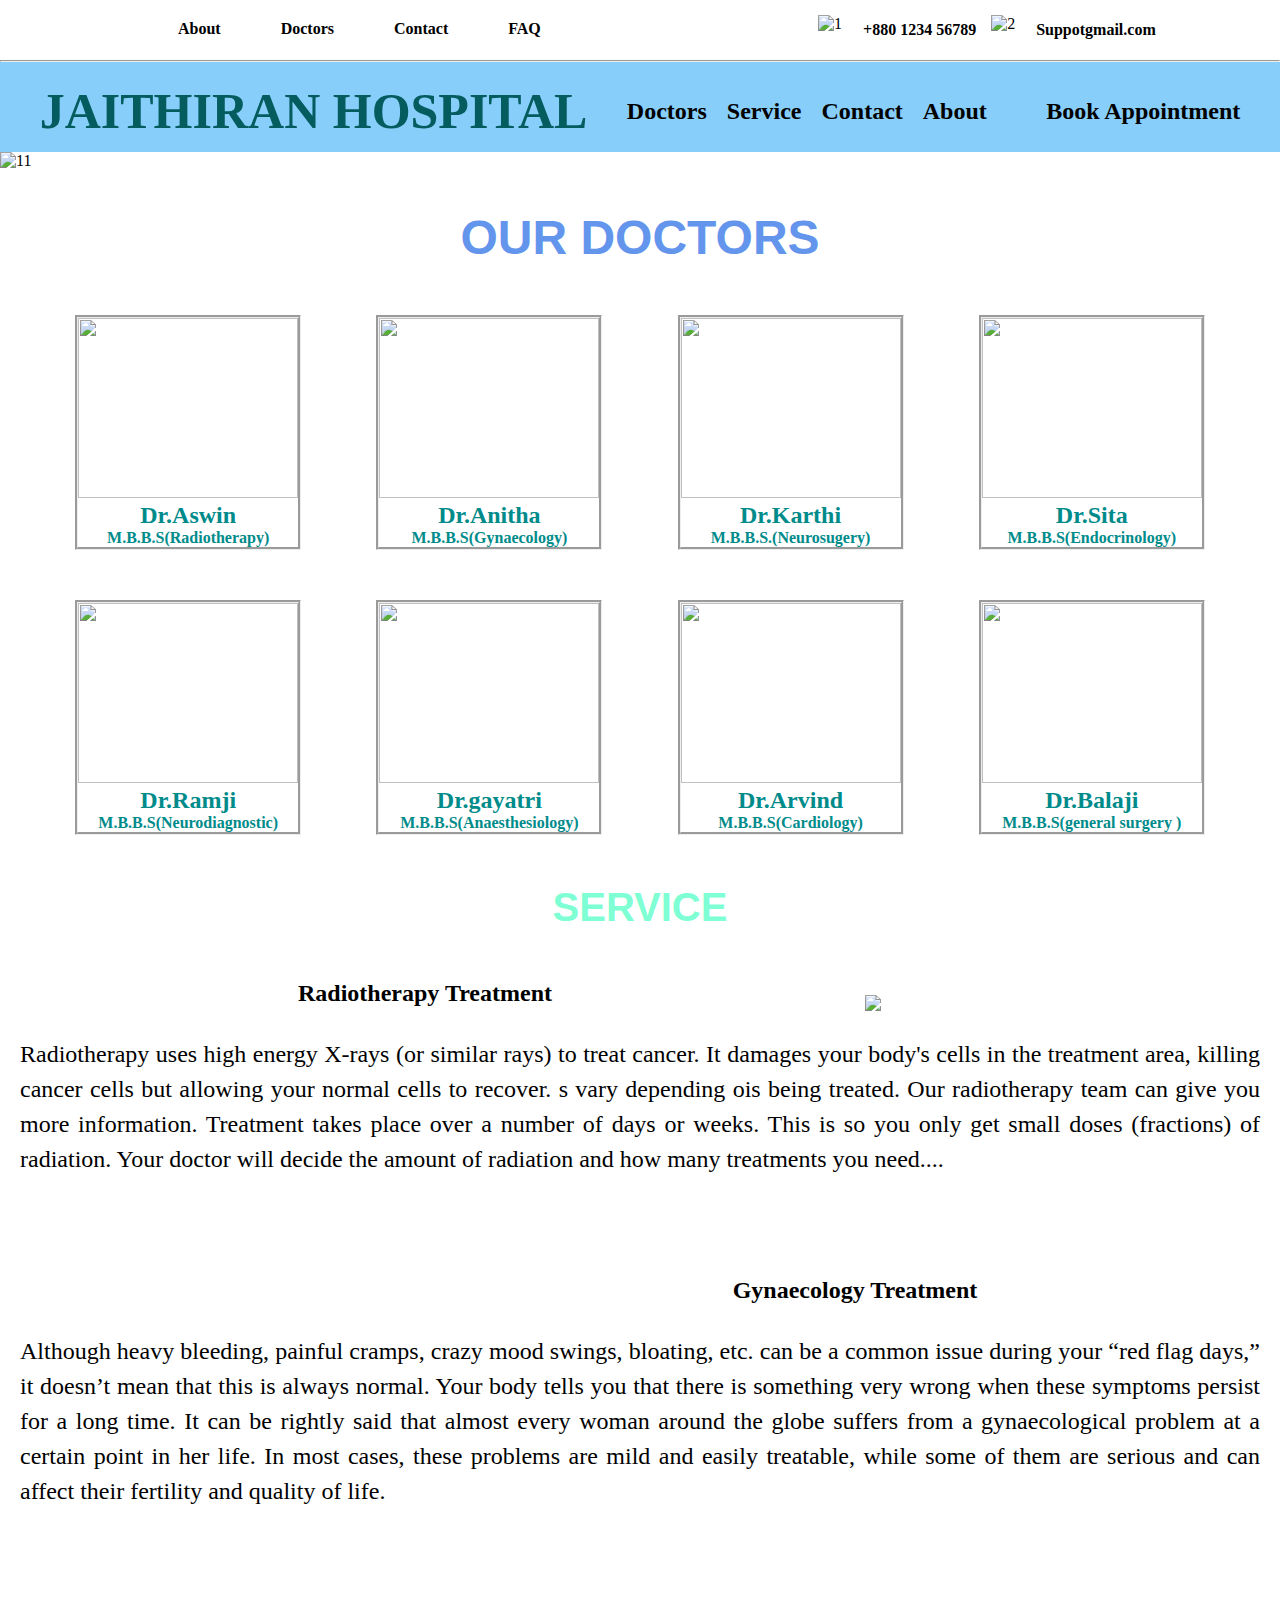
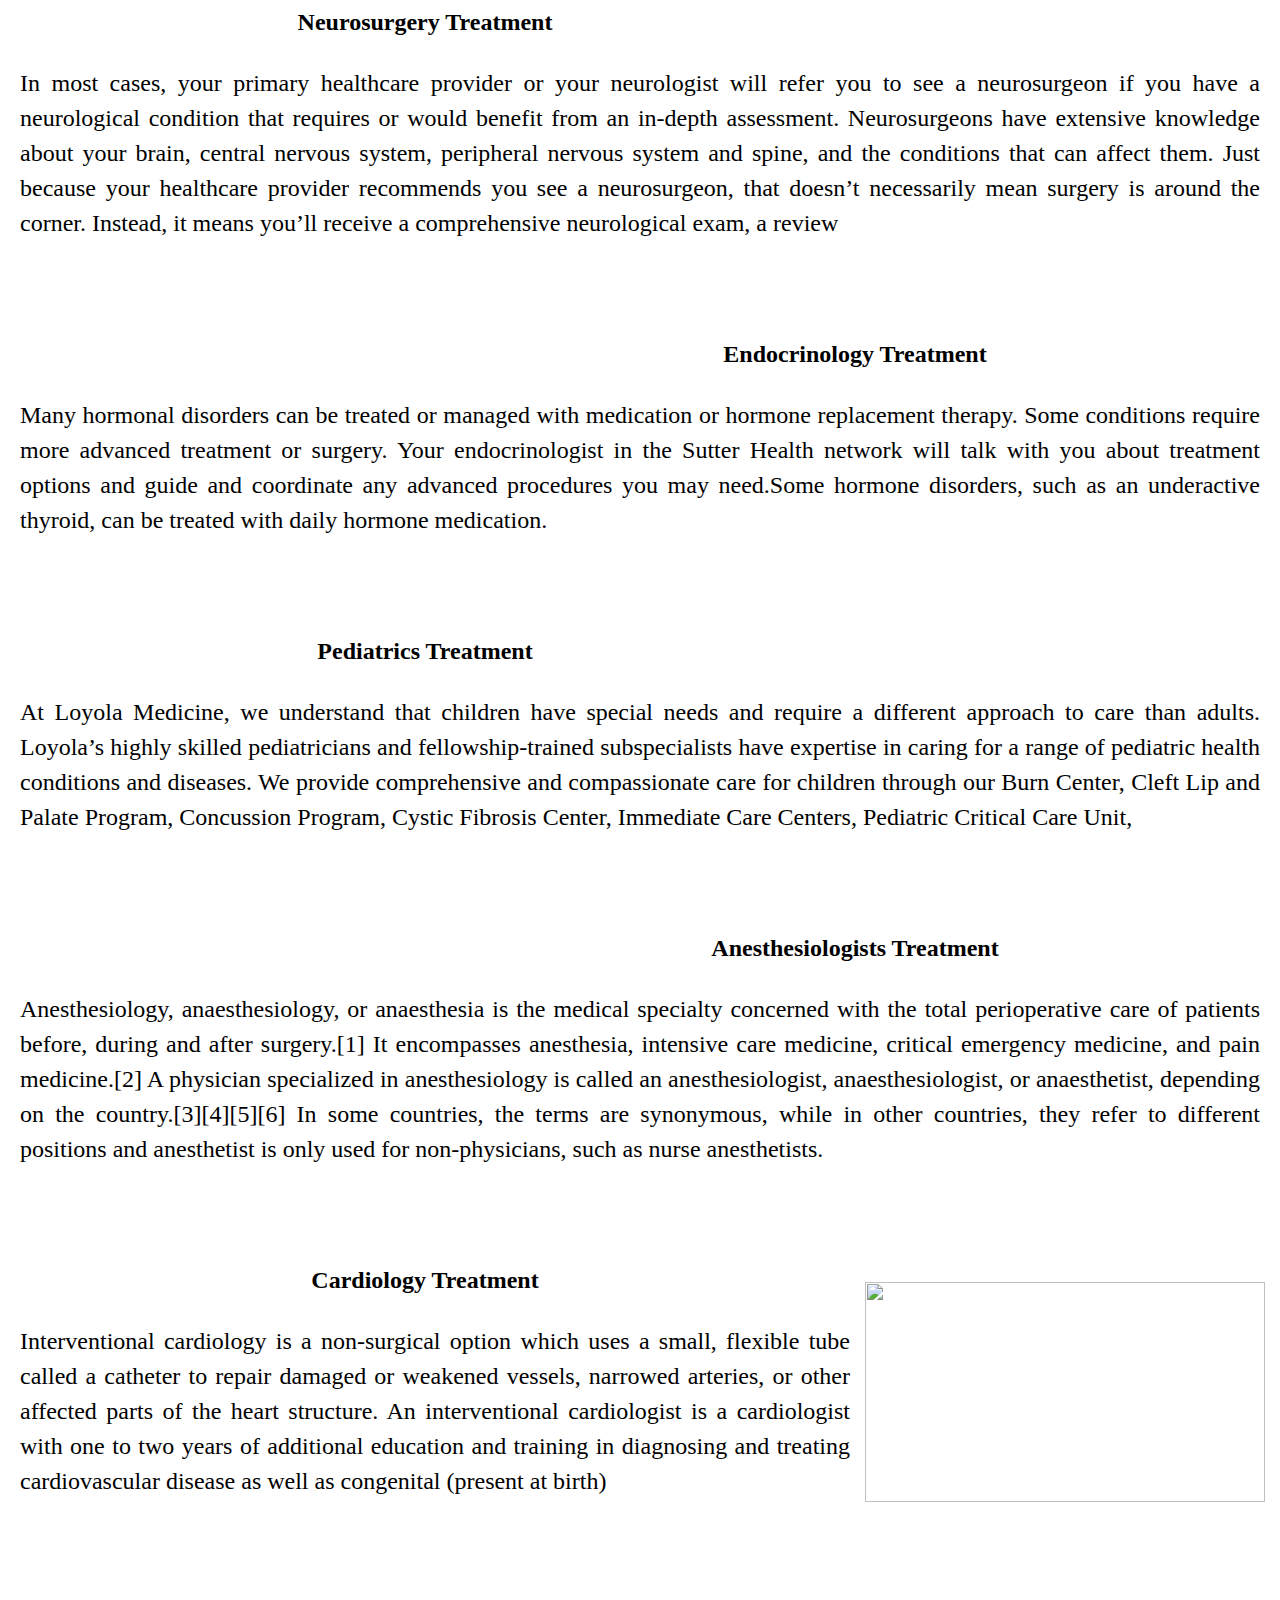
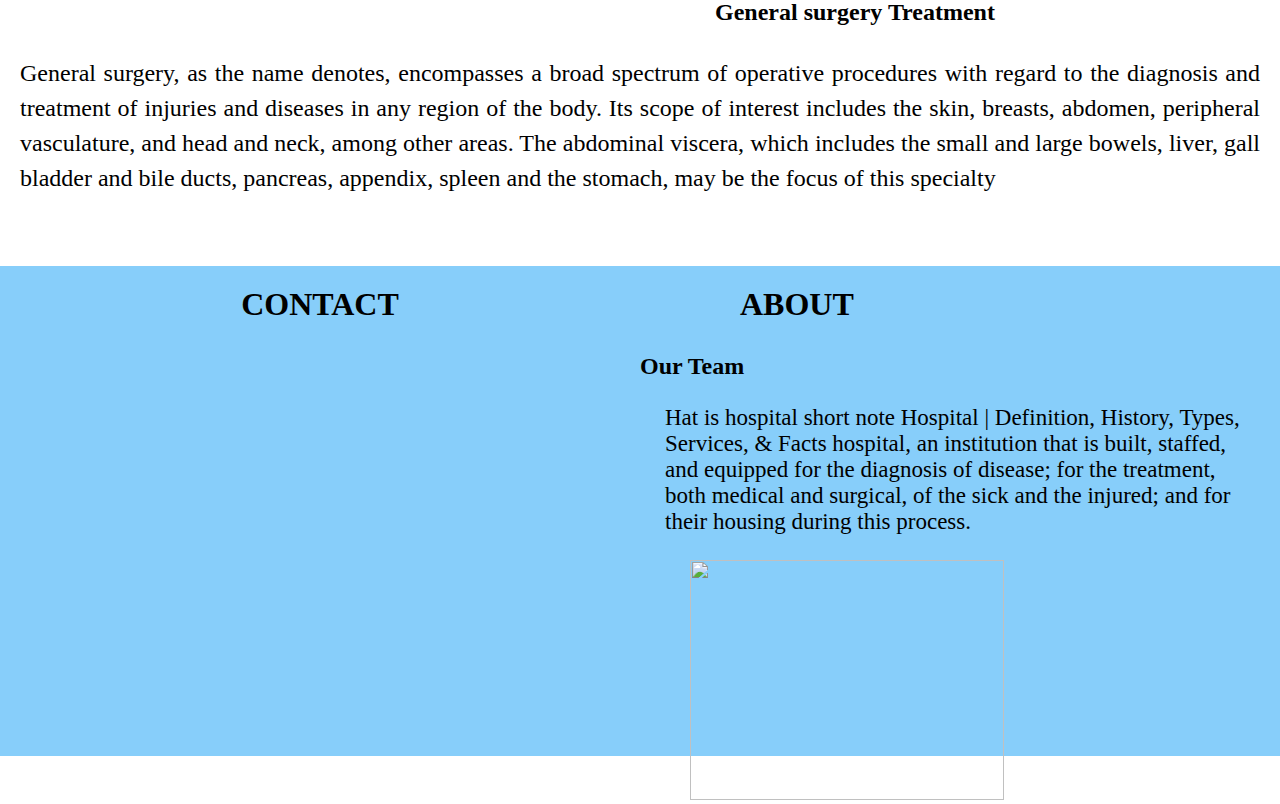
==== index.html @ 9f955c22 "Add files via upload" ====
<!DOCTYPE html>
<html lang="en">
<head>
    <meta charset="UTF-8">
    <meta name="viewport" content="width=device-width, initial-scale=1.0">
    <title>Mediplus</title>
    <link rel="stylesheet" href="medi.css">
    <link rel="icon" href="image/met.jpeg">
    <script src="imageslide.js"></script>
</head>
<body>
    <header class="top">
   <nav class="det">
    <div class="navbar">
        <h4 class="nav">About</h4>
        <h4 class="nav">Doctors</h4>
        <h4 class="nav">Contact</h4>
        <h4 class="nav">FAQ</h4>
    </div>
    <div class="link1">   
        <h2><a href="#Dc1">Doctors</a></h2>
        <h2><a href="#S1">Service</a></h2>
        <h2><a href="#CO1">Contact</a></h2>
        <h2><a href="#ABO">About</a></h2>    
    </div> 
   </nav>
   <nav class="num">
    <img class="call" src="image/phone.jpeg" alt="1">
    <h4>+880 1234 56789</h4>
    <img class="mail" src="image/mail.png" alt="2">
    <h4><a href="https://mail.google.com/mail"></a>Suppotgmail.com</a></h4>
   </nav>
</header>
<hr>
<header class="cl">
    
    <div class="men">
        <h1>JAITHIRAN HOSPITAL</h1>
    <div class="link">   
    <h2><a href="#Dc1">Doctors</a></h2>
    <h2><a href="#S1">Service</a></h2>
    <h2><a href="#CO1">Contact</a></h2>
    <h2><a href="#ABO">About</a></h2>    
</div> 
   <div class="app">
    <h2><a href="login.html">Book Appointment</a></h2>
    </div>
    </div>   
    </div>
    <div class="im">
    <img src="image/slider.jpg," alt="">
   </div>
</header>
<section class="slide">
    <div class="img">
        <img src="image/slider.jpg" alt="11" id="slide" onchange="change()">
    </div>
</section>



<section class="dcimage1">
    <h1 id="Dc1">OUR DOCTORS </h1>
      <div class="dcs">
        <div class="dc1" > 
           <div id> 
          <a href="#p1"> <img src="image/bc1.jpg" alt=""> </a> 
            <h2>Dr.Aswin</h2>
             <h4> M.B.B.S(Radiotherapy)
                </h4>
                </div>
        </div>
        <div class="dc1"> 
          <a href="#p2"> <img src="image/dr1.jpg" alt=""></a> 
            <h2>Dr.Anitha</h2>
             <h4> M.B.B.S(Gynaecology)
                </h4>
        </div>
        <div class="dc1"> 
           <a href="#p3"> <img src="image/bc2.jpg" alt=""></a> 
            <h2>Dr.Karthi</h2>
             <h4> M.B.B.S.(Neurosugery)
                </h4>
        </div>
        <div class="dc1">
           <a href="#p4"> <img src="image/dr2.jpg" alt=""></a> 
            <h2>Dr.Sita</h2>
             <h4> M.B.B.S(Endocrinology)
                </h4>
        </div>
        </div>
        <div class="dcs">
        <div class="dc1">
            <a href="#p5"><img src="image/bc3.jpg" alt=""></a>
            <h2>Dr.Ramji</h2>
             <h4> M.B.B.S(Neurodiagnostic)
                </h4>
    
        </div>
        <div class="dc1">
            <a href="#p6"> <img src="image/dr3.jpg" alt=""></a>
            <h2>Dr.gayatri</h2>
            <h4> M.B.B.S(Anaesthesiology)
               </h4>
        </div>
        <div class="dc1">
            <a href="#p7"><img src="image/bc4.jpg" alt=""></a>
            <h2>Dr.Arvind</h2>
            <h4> M.B.B.S(Cardiology)
               </h4>
        </div>
        <div class="dc1">
            <a href="#p8"> <img src="image/bc5.jpg" alt=""></a>
           <h2>Dr.Balaji</h2>
             <h4> M.B.B.S(general surgery )
                </h4>
        </div>
    </div>
  </section>
 
 
  <section class="serv">
 <h1 id="S1">SERVICE</h1>
    <div class="ig1">
   <img src="image/getty.jpg">
<h2 id="p1"> Radiotherapy Treatment</h2>
<p>Radiotherapy uses high energy X-rays (or similar rays) to treat cancer.

  It damages your body's cells in the treatment area, killing cancer cells but allowing your normal cells to recover.
  
  s vary depending ois being treated. Our radiotherapy team can give you more information.
  
  Treatment takes place over a number of days or weeks. This is so you only get small doses (fractions) of radiation. Your doctor will decide the amount of radiation and how many treatments you need....</p>
  
</div>
<div class="ig2">
    <img src="image/shutterstock.jpg" alt="">
    <h2 id="p2">  Gynaecology Treatment</h2>
    <P>Although heavy bleeding, painful cramps, crazy mood swings, bloating, etc. can be a common issue during your “red flag days,” it doesn’t mean that this is always normal. Your body tells you that there is something very wrong when these symptoms persist for a long time. It can be rightly said that almost every woman around the globe suffers from a gynaecological problem at a certain point in her life. In most cases, these problems are mild and easily treatable, while some of them are serious and can affect their fertility and quality of life.</P>
</div>
<div class="ig3">
    <img src="image/neurosurgery.jpg" alt="">
   <h2 id="p3">Neurosurgery Treatment</h2>
   <p>In most cases, your primary healthcare provider or your neurologist will refer you to see a neurosurgeon if you have a neurological condition that requires or would benefit from an in-depth assessment.

    Neurosurgeons have extensive knowledge about your brain, central nervous system, peripheral nervous system and spine, and the conditions that can affect them.
    
    Just because your healthcare provider recommends you see a neurosurgeon, that doesn’t necessarily mean surgery is around the corner.
    
    Instead, it means you’ll receive a comprehensive neurological exam, a review </p>
</div>



<div class="ig4">
    <img src="image/ENDRO.jpg" alt="">
<h2 id="p4">  Endocrinology Treatment</h2>
<p> Many hormonal disorders can be treated or managed with medication or hormone replacement therapy. Some conditions require more advanced treatment or surgery. Your endocrinologist in the Sutter Health network will talk with you about treatment options and guide and coordinate any advanced procedures you may need.Some hormone disorders, such as an underactive thyroid, can be treated with daily hormone medication.</p></div>

<div class="ig5">
    <img src="image/ped.jpg" alt="">
<h2 id="p5">Pediatrics Treatment</h2>
<p>At Loyola Medicine, we understand that children have special needs and require a different approach to care than adults. Loyola’s highly skilled pediatricians and fellowship-trained subspecialists have expertise in caring for a range of pediatric health conditions and diseases.

    We provide comprehensive and compassionate care for children through our Burn Center, Cleft Lip and Palate Program, Concussion Program, Cystic Fibrosis Center, Immediate Care Centers, Pediatric Critical Care Unit, </p>
</div>

<div class="ig6">
    <img src="image/Asr.jpg" alt="">
<h2 id="p6">Anesthesiologists Treatment</h2>
<p>Anesthesiology, anaesthesiology, or anaesthesia is the medical specialty concerned with the total perioperative care of patients before, during and after surgery.[1] It encompasses anesthesia, intensive care medicine, critical emergency medicine, and pain medicine.[2] A physician specialized in anesthesiology is called an anesthesiologist, anaesthesiologist, or anaesthetist, depending on the country.[3][4][5][6] In some countries, the terms are synonymous, while in other countries, they refer to different positions and anesthetist is only used for non-physicians, such as nurse anesthetists.</p>
</div>

<div class="ig7">
    <img src="image/Cardio.jpg" alt="">
<h2 id="p7">Cardiology Treatment</h2>
<p>Interventional cardiology is a non-surgical option which uses a small, flexible tube called a catheter to repair damaged or weakened vessels, narrowed arteries, or other affected parts of the heart structure. An interventional cardiologist is a cardiologist with one to two years of additional education and training in diagnosing and treating cardiovascular disease as well as congenital (present at birth)</div><div class="ig8">
    <img src="image/general-surgery.jpg" alt="">
<h2 id="p8">General surgery Treatment</h2>
<p>General surgery, as the name denotes, encompasses a broad spectrum of operative procedures with regard to the diagnosis and treatment of injuries and diseases in any region of the body. Its scope of interest includes the skin, breasts, abdomen, peripheral vasculature, and head and neck, among other areas.

    The abdominal viscera, which includes the small and large bowels, liver, gall bladder and bile ducts, pancreas, appendix, spleen and the stomach, may be the focus of this specialty</p>

</div>
</section>


<footer>
    <div class="ca">
       
            <div class="contact">
              <h1 id="CO1" >CONTACT </h1>
              <div class="map">
                    <iframe src="https://www.google.com/maps/embed?pb=!1m18!1m12!1m3!1d125406.03875561964!2d78.6066254473404!3d10.816002350223139!2m3!1f0!2f0!3f0!3m2!1i1024!2i768!4f13.1!3m3!1m2!1s0x3baaf50ff2aecdad%3A0x6de02c3bedbbaea6!2sTiruchirappalli%2C%20Tamil%20Nadu!5e0!3m2!1sen!2sin!4v1708702431821!5m2!1sen!2sin" width="500" height="280" style="border:0;" allowfullscreen="" loading="lazy" referrerpolicy="no-referrer-when-downgrade"></iframe>
                 <div class="icons">
                    <img src="image/fc.jpeg" alt="">
                    <img src="image/instaga.jpeg" alt="">
                    <img src="image/twt.jpeg" alt="">
                    <img src="image/yo.jpeg" alt="">
                  </div> 
               </div>
            </div>
       
        
        
            <div class="about-main">
                <h1 id="ABO">ABOUT </h1>

                <div class="about">
                    <h2>Our Team</h2>
                    <p>
                        Hat is hospital short note Hospital | Definition, History, Types, Services, & Facts 
hospital, an institution that is built, staffed, and equipped for the diagnosis of disease; for the treatment, both medical and surgical, of the sick and the injured; and for their housing during this process.
                    </p>
                    <img src="image/hospi.webp" alt="">
                </div>
            </div>
        
        
    </div>
        
       

</footer>















</body>
</html>
---- medi.css ----
*{
    margin: 0;
    padding: 0;
}
.top{
     display: flex;
     
   }
.det{
      display: flex;
      padding-left:10%;

}
.det h4{
      margin-top: 20px;
      margin-left:50px;
      margin-right:10px;
}
.cl{
      position: sticky;
      top: 0;
      z-index: 100;
}
.num{
     margin:auto;
      display: flex;
      padding-left:10%;
      justify-content:end;
      align-items: center;
  }
  .num h4:hover{
             color: aquamarine;
  }
  .num a{
       text-decoration: none;
  }
  .det h4:hover{
          color: aquamarine;
  }
  .num img.call{
      width: 30px;
      height: 30px;
      margin: 15px;
     
} 
  img.mail{
      width: 30px;
      height: 30px;
      margin: 15px;
}
.met{
      margin: 20px;
      margin-left: 50px;
}
.men{
      display: flex;
      justify-content: space-around;
      align-items: center;
      

}
.men h1{
      color:rgb(4, 92, 95);
      font-size: 50px;
     
}
.link{
    display: flex;
   
  
}
.link h2{ 
   padding-right:20px;   
}
.men{ 
     padding:20px;
 
}
.cl{
    background-color:lightskyblue;
    height: 90px;
}
.men a{
    text-decoration: none;
    color:black;
}
.link a:hover{
         color:darkseagreen;
}
.app{
     text-decoration:none;
      color:black;
}
.app a:hover{
       color:seashell;
}
.slide img{
      width: 100%;
      height:75vh;
}
.op{
      text-align: center;
      margin-top: 50px;
      
}
.dcs{ 
         justify-content: space-evenly;     
         display: flex;
         margin-bottom: 50px;
         margin-top: 50px;
        
}
.dcs img{
         width: 220px; 
         height: 180px;
         position: relative;
          
}
.dc1{
      border-style: groove;
      text-align: center;
      color:darkcyan;
     
}
#Dc1{
      margin-top: 40px;
      margin-bottom: 30px;
      text-align: center;
      font-size:300%;
      color: cornflowerblue;
      font-family:'Franklin Gothic Medium', 'Arial Narrow', Arial, sans-serif ;
}
.serv h1{
      text-align: center;
      margin-bottom: 50px;
      font-size: 250%;
      color:aquamarine;
      font-family: 'Gill Sans', 'Gill Sans MT', Calibri, 'Trebuchet MS', sans-serif;
}
.serv h2{
         text-align: center;
         margin-bottom: 30px;
}
.ig1 img{
      float: right;
      width: 400px; 
      margin: 15px; 
}
.ig1 p{
      text-align:justify;
      font-size: 24px;
      margin: 20px;
      line-height:35px;
}

.ig2 img{
         float:left;
        width: 400px;
        margin:15px;
      
}
.ig2 p{
      text-align:justify;
      font-size: 24px;
      margin: 20px;
      line-height:35px;
}
.ig2{
     margin-top: 100px;
}
.ig3 img{
       float: right;
       width: 400px;
       margin: 15px;
}
.ig3{
      margin-top: 100px;
}
.ig3 p{
      text-align:justify;
      font-size: 24px;
      margin: 20px;
      line-height:35px;
}
.ig4 img{
         float: left;
         width: 400px;
         margin: 15px;
}

.ig4{
      margin-top: 100px;

}
.ig4 p{
      text-align:justify;
      font-size: 24px;
      margin: 20px;
      line-height:35px;
}
.ig5 img{
      float: right;
      width: 400px;
      margin: 15px;
}
.ig5{
   margin-top: 100px;
}
.ig5 p{
      text-align:justify;
      font-size: 24px;
      margin: 20px;
      line-height:35px;
}
.ig6 img{
      float: left;
      width: 400px;
      margin: 15px;
}
.ig6{
   margin-top: 100px;
}
.ig6 p{
      text-align:justify;
      font-size: 24px;
      margin: 20px;
      line-height:35px;
}
.ig7 img{
      float: right;
      width: 400px;
      height: 220px;
      margin: 15px;
}
.ig7{
   margin-top: 100px;
}
.ig7 p{
      text-align:justify;
      font-size: 24px;
      margin: 20px;
      line-height:35px;
}
.ig8 img{
      float: left;
      width: 400px;
      margin: 15px;      
}
.ig8{
   margin-top: 100px;
   margin-bottom: 70px;
}
.ig8 p{
      text-align:justify;
      font-size: 24px;
      margin: 20px;
      line-height:35px;
}

.ca{
         background-color:#87cefa;
       display: flex;
       justify-content: space-evenly;
       height:470px;
       width: 100%;
      padding-top: 20px ;
}
.ca h1{
        display: inline;
       font-family: Georgia, 'Times New Roman', Times, serif;
      
}

.icons img{
          margin-left: 70PX;
          border-radius: 50%;
         
}
.icons img:hover{
            width:60px;
}

.about-main{
width: 50%;
}
.about-main h1{
      margin: 100px;
}

.contact{
      width: 50%;
      text-align: center;
}
.about-main h2{
      margin-top: 30px;
}
.map iframe{
       margin:30px
}
.about p{
          padding: 25px;
          font-size:23px;
          
}
.about img{
        height:240px;
        width: 70%;
        margin-left: 50px;
}
.about-main h1:hover{
      color: grey;
}
.contact h1:hover{
                     color: grey;
}
.link1{
      display: none;
}
.navbar{
      display: flex;
      flex-direction: row;
}

.link1 a{
            
text-decoration: none;
color: black;
}
.link1 a:hover{
      color: aqua;
      text-decoration: underline;
}


/* Media Query for smaller screens */
@media screen and (max-width: 768px) {
      /* Header */
      .top {
        flex-direction: column;
      }
      .navbar{
            display:none;
            
      }
      .link1{
            
            display: flex;
            flex-direction: row;
            justify-content: space-around;
      }
      .link1 a{
            padding-left: 20px;
      }
      
      .det, .num {
        justify-content: center;
        text-align: center;
      }
      .num img.call, img.mail {
        margin: 10px;
      }
    

      .cl {
        padding: 10px;
      }
      div.men h1{
            font-size: 18px;
      }
      .men {
           
        flex-direction: column;
        align-items: center;
        text-align: center;
      }
      .link {
             display: none;
        flex-direction: column;
      }
      .app {
        margin-top: 20px;
      }
    

      .slide img {
        height: auto;
      }
    

      .dcs {
        flex-direction: column;
        align-items: center;
        text-align: center;
      }
      .dc1 {
        margin-bottom: 30px;
      }

      .serv h1 {
        font-size: 200%;
      }
      .ig1 img, .ig2 img, .ig3 img, .ig4 img, .ig5 img, .ig6 img, .ig7 img, .ig8 img {
        width: 90%;
      }
    
      
      .ca {
        flex-direction: column;
        height: auto;
      }
      .about-main, .contact {
        width: 100%;
        text-align: center;
      }
      .map iframe {
        width: 100%;
        height: 300px;
        margin: 20px 0;
      }
      .about img {
        width: 80%;
        margin: 20px auto;
      }
    }
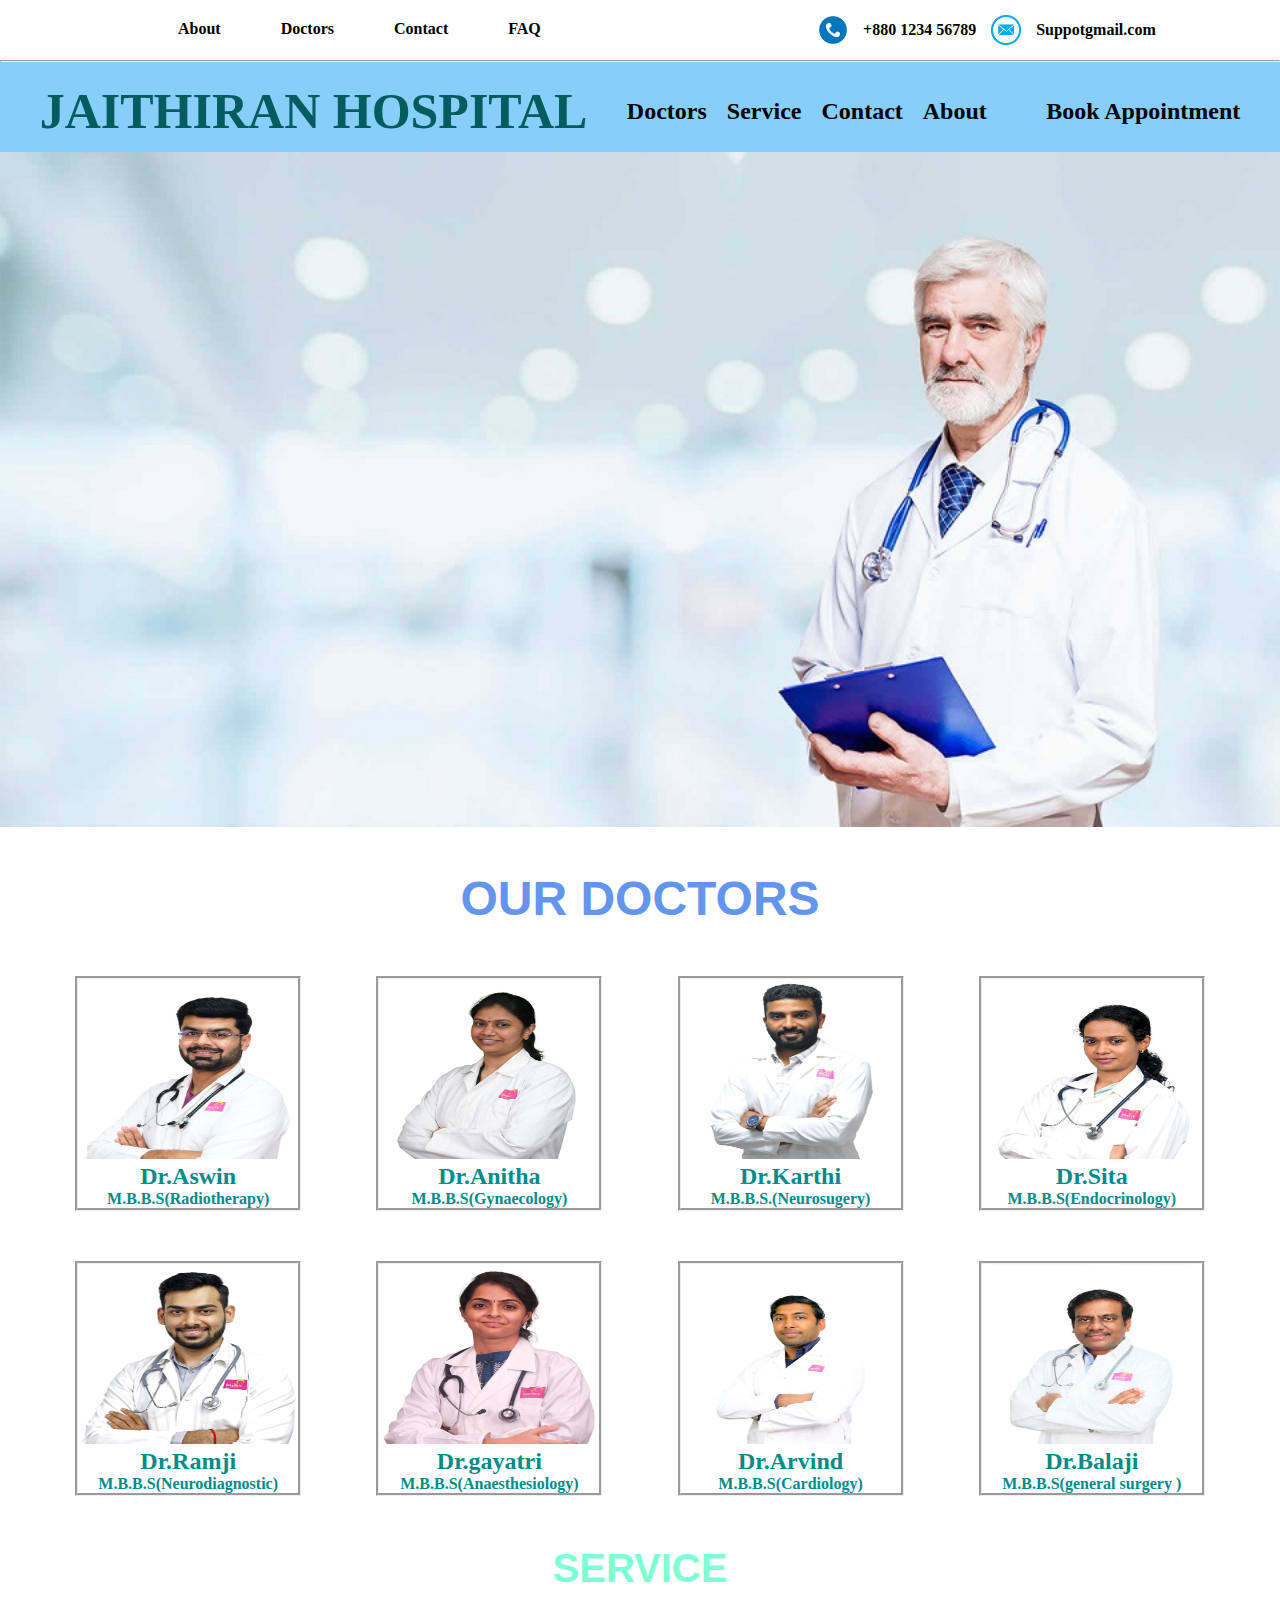
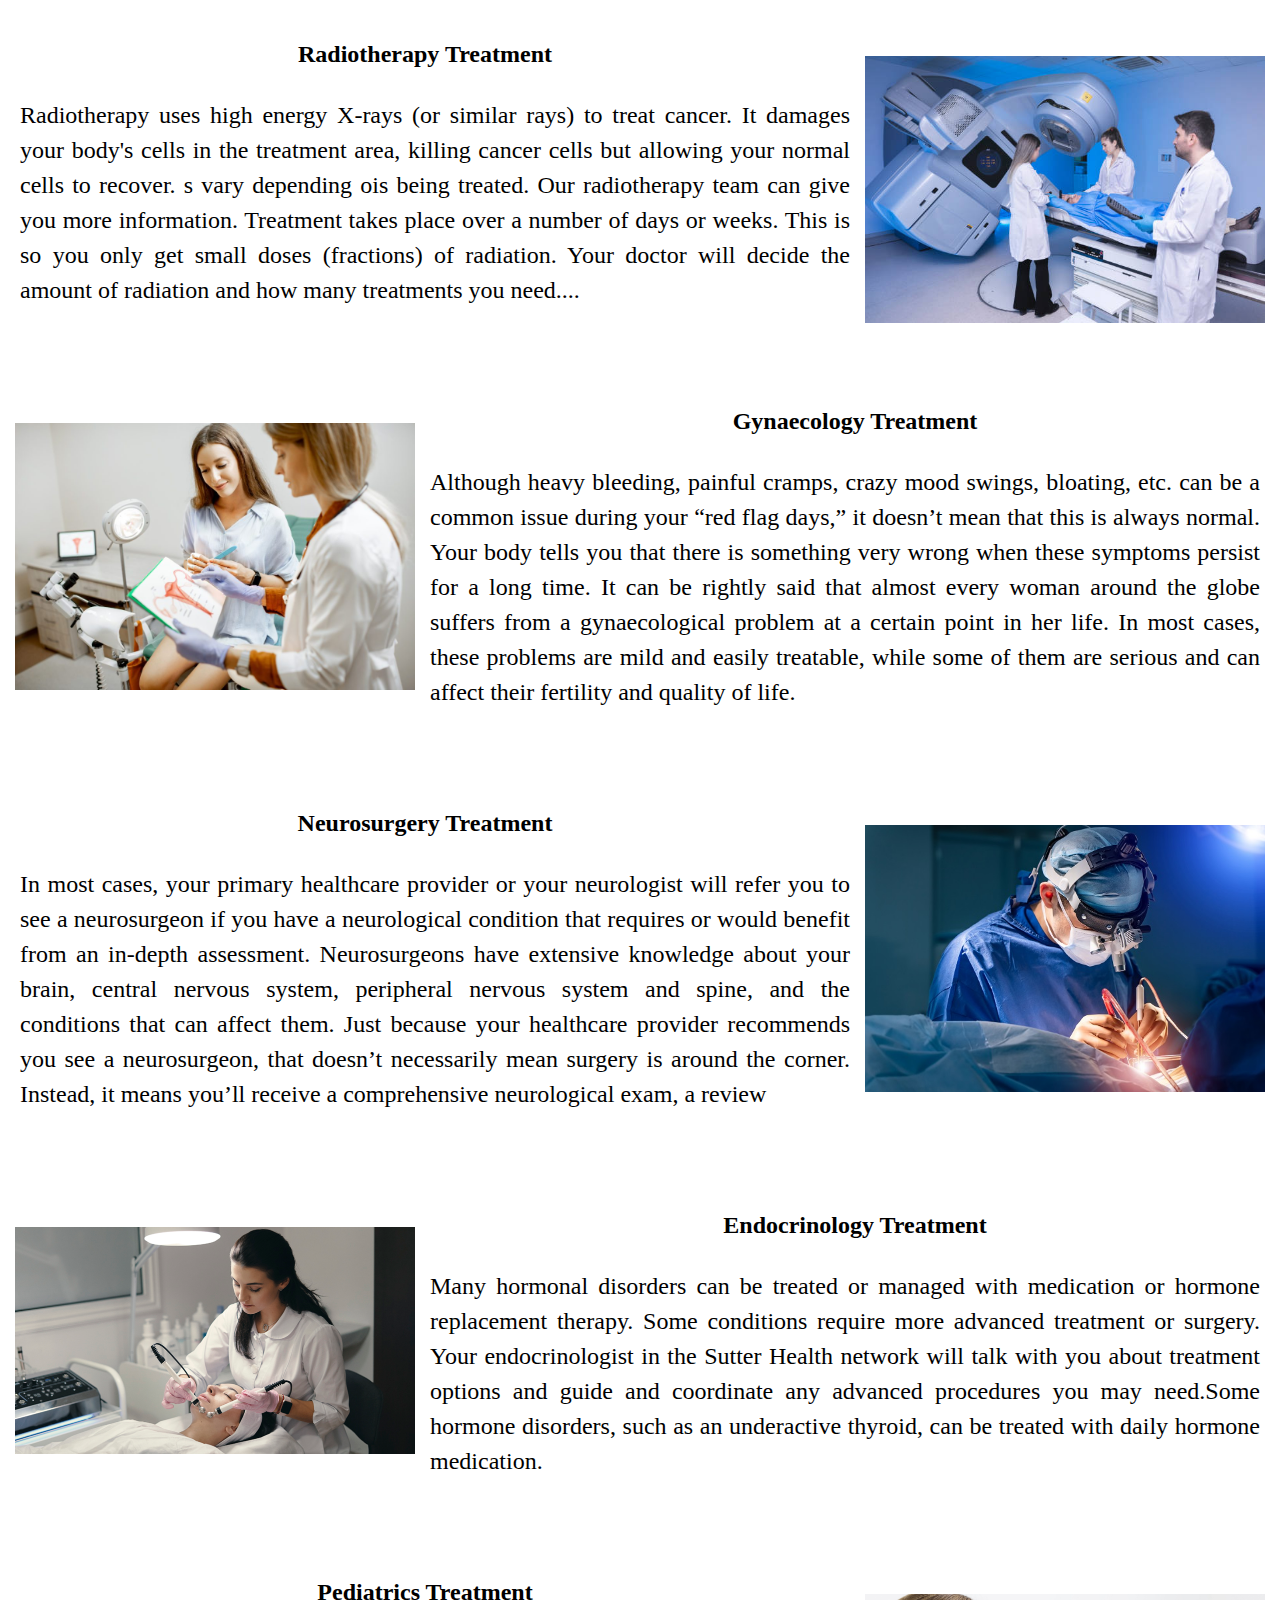
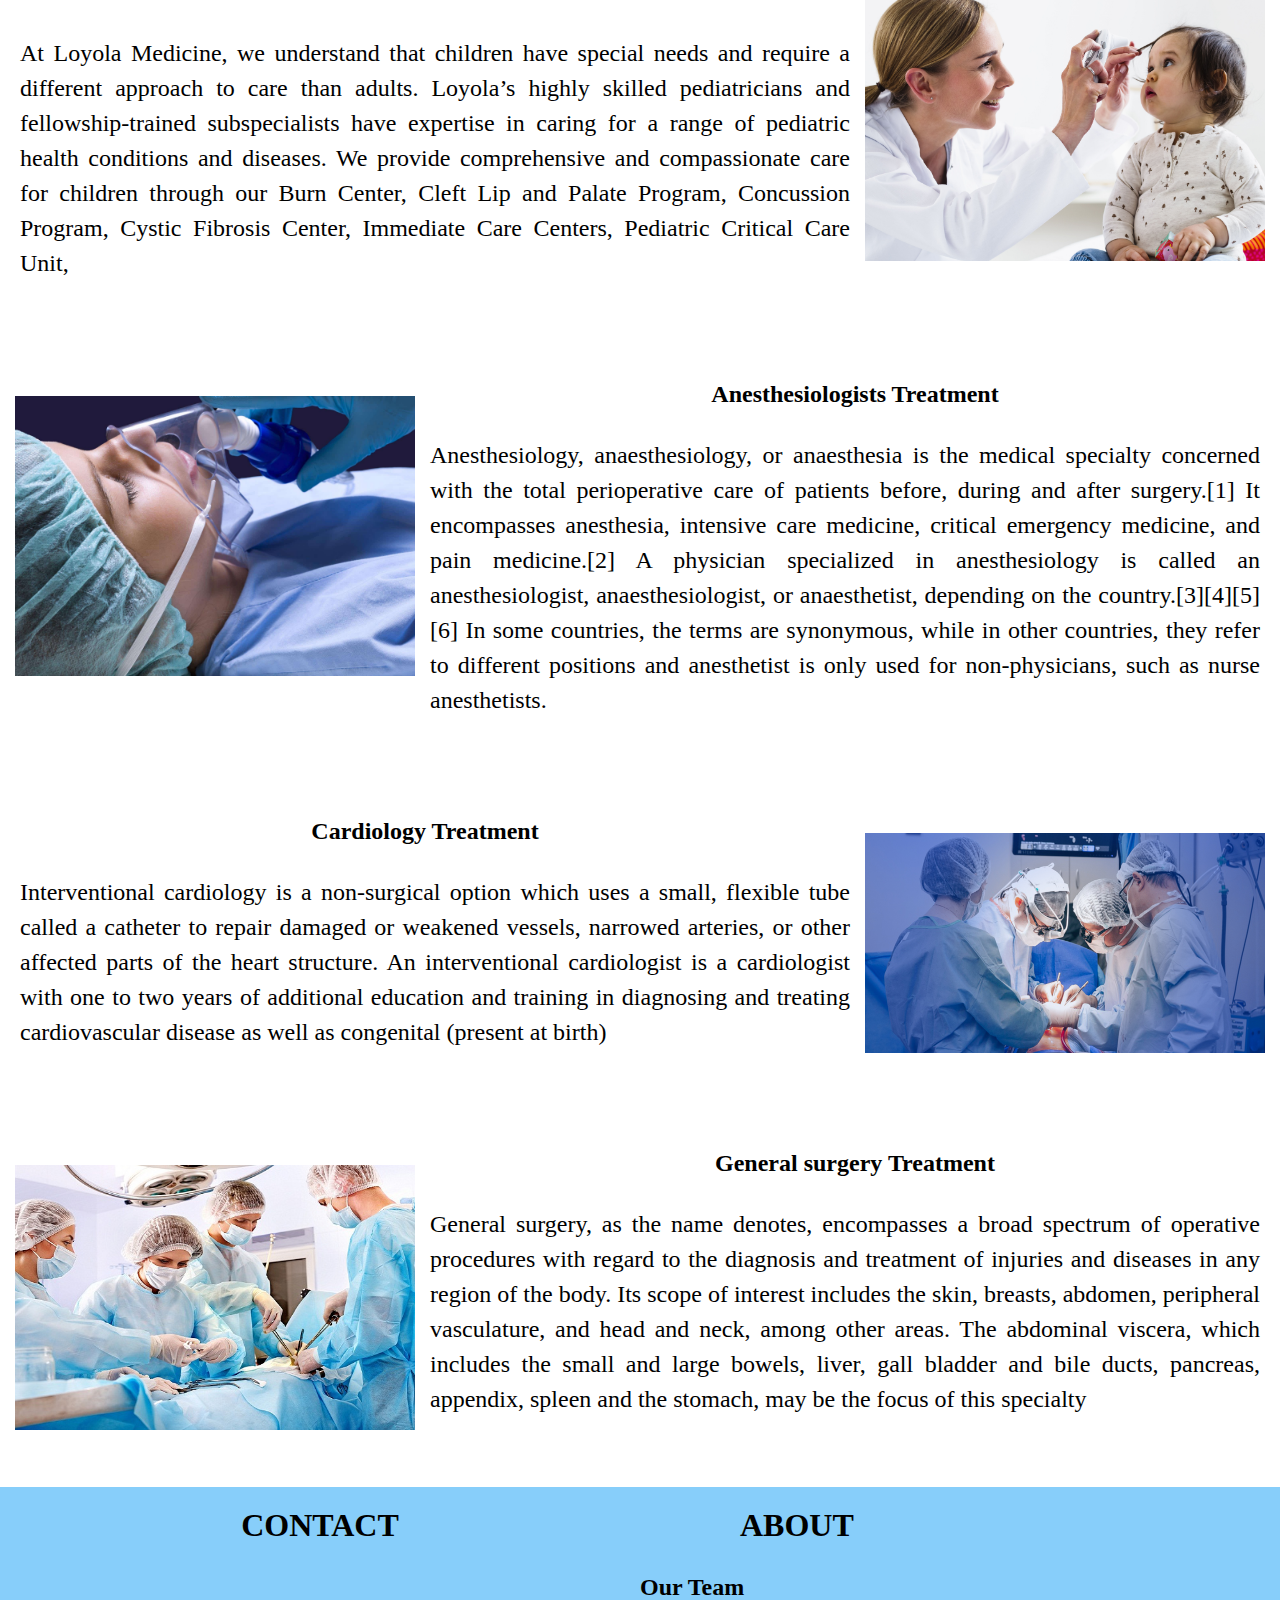
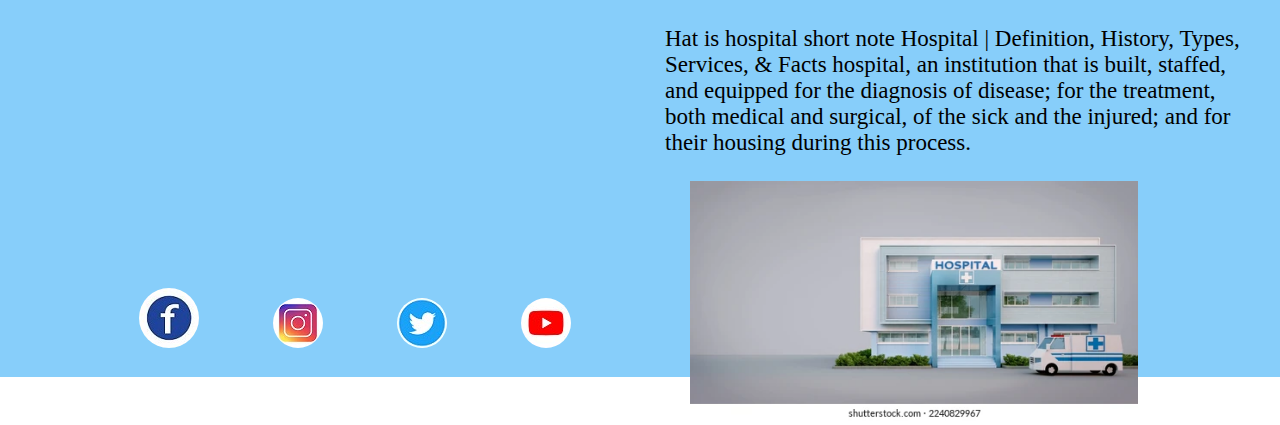
==== commit 54662dae: "msg" ====
--- a/index.html
+++ b/index.html
@@ -1,241 +1,241 @@
-<!DOCTYPE html>
-<html lang="en">
-<head>
-    <meta charset="UTF-8">
-    <meta name="viewport" content="width=device-width, initial-scale=1.0">
-    <title>Mediplus</title>
-    <link rel="stylesheet" href="medi.css">
-    <link rel="icon" href="image/met.jpeg">
-    <script src="imageslide.js"></script>
-</head>
-<body>
-    <header class="top">
-   <nav class="det">
-    <div class="navbar">
-        <h4 class="nav">About</h4>
-        <h4 class="nav">Doctors</h4>
-        <h4 class="nav">Contact</h4>
-        <h4 class="nav">FAQ</h4>
-    </div>
-    <div class="link1">   
-        <h2><a href="#Dc1">Doctors</a></h2>
-        <h2><a href="#S1">Service</a></h2>
-        <h2><a href="#CO1">Contact</a></h2>
-        <h2><a href="#ABO">About</a></h2>    
-    </div> 
-   </nav>
-   <nav class="num">
-    <img class="call" src="image/phone.jpeg" alt="1">
-    <h4>+880 1234 56789</h4>
-    <img class="mail" src="image/mail.png" alt="2">
-    <h4><a href="https://mail.google.com/mail"></a>Suppotgmail.com</a></h4>
-   </nav>
-</header>
-<hr>
-<header class="cl">
-    
-    <div class="men">
-        <h1>JAITHIRAN HOSPITAL</h1>
-    <div class="link">   
-    <h2><a href="#Dc1">Doctors</a></h2>
-    <h2><a href="#S1">Service</a></h2>
-    <h2><a href="#CO1">Contact</a></h2>
-    <h2><a href="#ABO">About</a></h2>    
-</div> 
-   <div class="app">
-    <h2><a href="login.html">Book Appointment</a></h2>
-    </div>
-    </div>   
-    </div>
-    <div class="im">
-    <img src="image/slider.jpg," alt="">
-   </div>
-</header>
-<section class="slide">
-    <div class="img">
-        <img src="image/slider.jpg" alt="11" id="slide" onchange="change()">
-    </div>
-</section>
-
-
-
-<section class="dcimage1">
-    <h1 id="Dc1">OUR DOCTORS </h1>
-      <div class="dcs">
-        <div class="dc1" > 
-           <div id> 
-          <a href="#p1"> <img src="image/bc1.jpg" alt=""> </a> 
-            <h2>Dr.Aswin</h2>
-             <h4> M.B.B.S(Radiotherapy)
-                </h4>
-                </div>
-        </div>
-        <div class="dc1"> 
-          <a href="#p2"> <img src="image/dr1.jpg" alt=""></a> 
-            <h2>Dr.Anitha</h2>
-             <h4> M.B.B.S(Gynaecology)
-                </h4>
-        </div>
-        <div class="dc1"> 
-           <a href="#p3"> <img src="image/bc2.jpg" alt=""></a> 
-            <h2>Dr.Karthi</h2>
-             <h4> M.B.B.S.(Neurosugery)
-                </h4>
-        </div>
-        <div class="dc1">
-           <a href="#p4"> <img src="image/dr2.jpg" alt=""></a> 
-            <h2>Dr.Sita</h2>
-             <h4> M.B.B.S(Endocrinology)
-                </h4>
-        </div>
-        </div>
-        <div class="dcs">
-        <div class="dc1">
-            <a href="#p5"><img src="image/bc3.jpg" alt=""></a>
-            <h2>Dr.Ramji</h2>
-             <h4> M.B.B.S(Neurodiagnostic)
-                </h4>
-    
-        </div>
-        <div class="dc1">
-            <a href="#p6"> <img src="image/dr3.jpg" alt=""></a>
-            <h2>Dr.gayatri</h2>
-            <h4> M.B.B.S(Anaesthesiology)
-               </h4>
-        </div>
-        <div class="dc1">
-            <a href="#p7"><img src="image/bc4.jpg" alt=""></a>
-            <h2>Dr.Arvind</h2>
-            <h4> M.B.B.S(Cardiology)
-               </h4>
-        </div>
-        <div class="dc1">
-            <a href="#p8"> <img src="image/bc5.jpg" alt=""></a>
-           <h2>Dr.Balaji</h2>
-             <h4> M.B.B.S(general surgery )
-                </h4>
-        </div>
-    </div>
-  </section>
- 
- 
-  <section class="serv">
- <h1 id="S1">SERVICE</h1>
-    <div class="ig1">
-   <img src="image/getty.jpg">
-<h2 id="p1"> Radiotherapy Treatment</h2>
-<p>Radiotherapy uses high energy X-rays (or similar rays) to treat cancer.
-
-  It damages your body's cells in the treatment area, killing cancer cells but allowing your normal cells to recover.
-  
-  s vary depending ois being treated. Our radiotherapy team can give you more information.
-  
-  Treatment takes place over a number of days or weeks. This is so you only get small doses (fractions) of radiation. Your doctor will decide the amount of radiation and how many treatments you need....</p>
-  
-</div>
-<div class="ig2">
-    <img src="image/shutterstock.jpg" alt="">
-    <h2 id="p2">  Gynaecology Treatment</h2>
-    <P>Although heavy bleeding, painful cramps, crazy mood swings, bloating, etc. can be a common issue during your “red flag days,” it doesn’t mean that this is always normal. Your body tells you that there is something very wrong when these symptoms persist for a long time. It can be rightly said that almost every woman around the globe suffers from a gynaecological problem at a certain point in her life. In most cases, these problems are mild and easily treatable, while some of them are serious and can affect their fertility and quality of life.</P>
-</div>
-<div class="ig3">
-    <img src="image/neurosurgery.jpg" alt="">
-   <h2 id="p3">Neurosurgery Treatment</h2>
-   <p>In most cases, your primary healthcare provider or your neurologist will refer you to see a neurosurgeon if you have a neurological condition that requires or would benefit from an in-depth assessment.
-
-    Neurosurgeons have extensive knowledge about your brain, central nervous system, peripheral nervous system and spine, and the conditions that can affect them.
-    
-    Just because your healthcare provider recommends you see a neurosurgeon, that doesn’t necessarily mean surgery is around the corner.
-    
-    Instead, it means you’ll receive a comprehensive neurological exam, a review </p>
-</div>
-
-
-
-<div class="ig4">
-    <img src="image/ENDRO.jpg" alt="">
-<h2 id="p4">  Endocrinology Treatment</h2>
-<p> Many hormonal disorders can be treated or managed with medication or hormone replacement therapy. Some conditions require more advanced treatment or surgery. Your endocrinologist in the Sutter Health network will talk with you about treatment options and guide and coordinate any advanced procedures you may need.Some hormone disorders, such as an underactive thyroid, can be treated with daily hormone medication.</p></div>
-
-<div class="ig5">
-    <img src="image/ped.jpg" alt="">
-<h2 id="p5">Pediatrics Treatment</h2>
-<p>At Loyola Medicine, we understand that children have special needs and require a different approach to care than adults. Loyola’s highly skilled pediatricians and fellowship-trained subspecialists have expertise in caring for a range of pediatric health conditions and diseases.
-
-    We provide comprehensive and compassionate care for children through our Burn Center, Cleft Lip and Palate Program, Concussion Program, Cystic Fibrosis Center, Immediate Care Centers, Pediatric Critical Care Unit, </p>
-</div>
-
-<div class="ig6">
-    <img src="image/Asr.jpg" alt="">
-<h2 id="p6">Anesthesiologists Treatment</h2>
-<p>Anesthesiology, anaesthesiology, or anaesthesia is the medical specialty concerned with the total perioperative care of patients before, during and after surgery.[1] It encompasses anesthesia, intensive care medicine, critical emergency medicine, and pain medicine.[2] A physician specialized in anesthesiology is called an anesthesiologist, anaesthesiologist, or anaesthetist, depending on the country.[3][4][5][6] In some countries, the terms are synonymous, while in other countries, they refer to different positions and anesthetist is only used for non-physicians, such as nurse anesthetists.</p>
-</div>
-
-<div class="ig7">
-    <img src="image/Cardio.jpg" alt="">
-<h2 id="p7">Cardiology Treatment</h2>
-<p>Interventional cardiology is a non-surgical option which uses a small, flexible tube called a catheter to repair damaged or weakened vessels, narrowed arteries, or other affected parts of the heart structure. An interventional cardiologist is a cardiologist with one to two years of additional education and training in diagnosing and treating cardiovascular disease as well as congenital (present at birth)</div><div class="ig8">
-    <img src="image/general-surgery.jpg" alt="">
-<h2 id="p8">General surgery Treatment</h2>
-<p>General surgery, as the name denotes, encompasses a broad spectrum of operative procedures with regard to the diagnosis and treatment of injuries and diseases in any region of the body. Its scope of interest includes the skin, breasts, abdomen, peripheral vasculature, and head and neck, among other areas.
-
-    The abdominal viscera, which includes the small and large bowels, liver, gall bladder and bile ducts, pancreas, appendix, spleen and the stomach, may be the focus of this specialty</p>
-
-</div>
-</section>
-
-
-<footer>
-    <div class="ca">
-       
-            <div class="contact">
-              <h1 id="CO1" >CONTACT </h1>
-              <div class="map">
-                    <iframe src="https://www.google.com/maps/embed?pb=!1m18!1m12!1m3!1d125406.03875561964!2d78.6066254473404!3d10.816002350223139!2m3!1f0!2f0!3f0!3m2!1i1024!2i768!4f13.1!3m3!1m2!1s0x3baaf50ff2aecdad%3A0x6de02c3bedbbaea6!2sTiruchirappalli%2C%20Tamil%20Nadu!5e0!3m2!1sen!2sin!4v1708702431821!5m2!1sen!2sin" width="500" height="280" style="border:0;" allowfullscreen="" loading="lazy" referrerpolicy="no-referrer-when-downgrade"></iframe>
-                 <div class="icons">
-                    <img src="image/fc.jpeg" alt="">
-                    <img src="image/instaga.jpeg" alt="">
-                    <img src="image/twt.jpeg" alt="">
-                    <img src="image/yo.jpeg" alt="">
-                  </div> 
-               </div>
-            </div>
-       
-        
-        
-            <div class="about-main">
-                <h1 id="ABO">ABOUT </h1>
-
-                <div class="about">
-                    <h2>Our Team</h2>
-                    <p>
-                        Hat is hospital short note Hospital | Definition, History, Types, Services, & Facts 
-hospital, an institution that is built, staffed, and equipped for the diagnosis of disease; for the treatment, both medical and surgical, of the sick and the injured; and for their housing during this process.
-                    </p>
-                    <img src="image/hospi.webp" alt="">
-                </div>
-            </div>
-        
-        
-    </div>
-        
-       
-
-</footer>
-
-
-
-
-
-
-
-
-
-
-
-
-
-
-
-</body>
+<!DOCTYPE html>
+<html lang="en">
+<head>
+    <meta charset="UTF-8">
+    <meta name="viewport" content="width=device-width, initial-scale=1.0">
+    <title>Mediplus</title>
+    <link rel="stylesheet" href="medi.css">
+    <link rel="icon" href="image/met.jpeg">
+    <script src="imageslide.js"></script>
+</head>
+<body>
+    <header class="top">
+   <nav class="det">
+    <div class="navbar">
+        <h4 class="nav">About</h4>
+        <h4 class="nav">Doctors</h4>
+        <h4 class="nav">Contact</h4>
+        <h4 class="nav">FAQ</h4>
+    </div>
+    <div class="link1">   
+        <h2><a href="#Dc1">Doctors</a></h2>
+        <h2><a href="#S1">Service</a></h2>
+        <h2><a href="#CO1">Contact</a></h2>
+        <h2><a href="#ABO">About</a></h2>    
+    </div> 
+   </nav>
+   <nav class="num">
+    <img class="call" src="image/phone.jpeg" alt="1">
+    <h4>+880 1234 56789</h4>
+    <img class="mail" src="image/mail.png" alt="2">
+    <h4><a href="https://mail.google.com/mail"></a>Suppotgmail.com</a></h4>
+   </nav>
+</header>
+<hr>
+<header class="cl">
+    
+    <div class="men">
+        <h1>JAITHIRAN HOSPITAL</h1>
+    <div class="link">   
+    <h2><a href="#Dc1">Doctors</a></h2>
+    <h2><a href="#S1">Service</a></h2>
+    <h2><a href="#CO1">Contact</a></h2>
+    <h2><a href="#ABO">About</a></h2>    
+</div> 
+   <div class="app">
+    <h2><a href="login.html">Book Appointment</a></h2>
+    </div>
+    </div>   
+    </div>
+    <div class="im">
+    <img src="image/slider.jpg," alt="">
+   </div>
+</header>
+<section class="slide">
+    <div class="img">
+        <img src="image/slider.jpg" alt="11" id="slide" onchange="change()">
+    </div>
+</section>
+
+
+
+<section class="dcimage1">
+    <h1 id="Dc1">OUR DOCTORS </h1>
+      <div class="dcs">
+        <div class="dc1" > 
+           <div id> 
+          <a href="#p1"> <img src="image/bc1.jpg" alt=""> </a> 
+            <h2>Dr.Aswin</h2>
+             <h4> M.B.B.S(Radiotherapy)
+                </h4>
+                </div>
+        </div>
+        <div class="dc1"> 
+          <a href="#p2"> <img src="image/dr1.jpg" alt=""></a> 
+            <h2>Dr.Anitha</h2>
+             <h4> M.B.B.S(Gynaecology)
+                </h4>
+        </div>
+        <div class="dc1"> 
+           <a href="#p3"> <img src="image/bc2.jpg" alt=""></a> 
+            <h2>Dr.Karthi</h2>
+             <h4> M.B.B.S.(Neurosugery)
+                </h4>
+        </div>
+        <div class="dc1">
+           <a href="#p4"> <img src="image/dr2.jpg" alt=""></a> 
+            <h2>Dr.Sita</h2>
+             <h4> M.B.B.S(Endocrinology)
+                </h4>
+        </div>
+        </div>
+        <div class="dcs">
+        <div class="dc1">
+            <a href="#p5"><img src="image/bc3.jpg" alt=""></a>
+            <h2>Dr.Ramji</h2>
+             <h4> M.B.B.S(Neurodiagnostic)
+                </h4>
+    
+        </div>
+        <div class="dc1">
+            <a href="#p6"> <img src="image/dr3.jpg" alt=""></a>
+            <h2>Dr.gayatri</h2>
+            <h4> M.B.B.S(Anaesthesiology)
+               </h4>
+        </div>
+        <div class="dc1">
+            <a href="#p7"><img src="image/bc4.jpg" alt=""></a>
+            <h2>Dr.Arvind</h2>
+            <h4> M.B.B.S(Cardiology)
+               </h4>
+        </div>
+        <div class="dc1">
+            <a href="#p8"> <img src="image/bc5.jpg" alt=""></a>
+           <h2>Dr.Balaji</h2>
+             <h4> M.B.B.S(general surgery )
+                </h4>
+        </div>
+    </div>
+  </section>
+ 
+ 
+  <section class="serv">
+ <h1 id="S1">SERVICE</h1>
+    <div class="ig1">
+   <img src="image/getty.jpg">
+<h2 id="p1"> Radiotherapy Treatment</h2>
+<p>Radiotherapy uses high energy X-rays (or similar rays) to treat cancer.
+
+  It damages your body's cells in the treatment area, killing cancer cells but allowing your normal cells to recover.
+  
+  s vary depending ois being treated. Our radiotherapy team can give you more information.
+  
+  Treatment takes place over a number of days or weeks. This is so you only get small doses (fractions) of radiation. Your doctor will decide the amount of radiation and how many treatments you need....</p>
+  
+</div>
+<div class="ig2">
+    <img src="image/shutterstock.jpg" alt="">
+    <h2 id="p2">  Gynaecology Treatment</h2>
+    <P>Although heavy bleeding, painful cramps, crazy mood swings, bloating, etc. can be a common issue during your “red flag days,” it doesn’t mean that this is always normal. Your body tells you that there is something very wrong when these symptoms persist for a long time. It can be rightly said that almost every woman around the globe suffers from a gynaecological problem at a certain point in her life. In most cases, these problems are mild and easily treatable, while some of them are serious and can affect their fertility and quality of life.</P>
+</div>
+<div class="ig3">
+    <img src="image/neurosurgery.jpg" alt="">
+   <h2 id="p3">Neurosurgery Treatment</h2>
+   <p>In most cases, your primary healthcare provider or your neurologist will refer you to see a neurosurgeon if you have a neurological condition that requires or would benefit from an in-depth assessment.
+
+    Neurosurgeons have extensive knowledge about your brain, central nervous system, peripheral nervous system and spine, and the conditions that can affect them.
+    
+    Just because your healthcare provider recommends you see a neurosurgeon, that doesn’t necessarily mean surgery is around the corner.
+    
+    Instead, it means you’ll receive a comprehensive neurological exam, a review </p>
+</div>
+
+
+
+<div class="ig4">
+    <img src="image/ENDRO.jpg" alt="">
+<h2 id="p4">  Endocrinology Treatment</h2>
+<p> Many hormonal disorders can be treated or managed with medication or hormone replacement therapy. Some conditions require more advanced treatment or surgery. Your endocrinologist in the Sutter Health network will talk with you about treatment options and guide and coordinate any advanced procedures you may need.Some hormone disorders, such as an underactive thyroid, can be treated with daily hormone medication.</p></div>
+
+<div class="ig5">
+    <img src="image/ped.jpg" alt="">
+<h2 id="p5">Pediatrics Treatment</h2>
+<p>At Loyola Medicine, we understand that children have special needs and require a different approach to care than adults. Loyola’s highly skilled pediatricians and fellowship-trained subspecialists have expertise in caring for a range of pediatric health conditions and diseases.
+
+    We provide comprehensive and compassionate care for children through our Burn Center, Cleft Lip and Palate Program, Concussion Program, Cystic Fibrosis Center, Immediate Care Centers, Pediatric Critical Care Unit, </p>
+</div>
+
+<div class="ig6">
+    <img src="image/Asr.jpg" alt="">
+<h2 id="p6">Anesthesiologists Treatment</h2>
+<p>Anesthesiology, anaesthesiology, or anaesthesia is the medical specialty concerned with the total perioperative care of patients before, during and after surgery.[1] It encompasses anesthesia, intensive care medicine, critical emergency medicine, and pain medicine.[2] A physician specialized in anesthesiology is called an anesthesiologist, anaesthesiologist, or anaesthetist, depending on the country.[3][4][5][6] In some countries, the terms are synonymous, while in other countries, they refer to different positions and anesthetist is only used for non-physicians, such as nurse anesthetists.</p>
+</div>
+
+<div class="ig7">
+    <img src="image/Cardio.jpg" alt="">
+<h2 id="p7">Cardiology Treatment</h2>
+<p>Interventional cardiology is a non-surgical option which uses a small, flexible tube called a catheter to repair damaged or weakened vessels, narrowed arteries, or other affected parts of the heart structure. An interventional cardiologist is a cardiologist with one to two years of additional education and training in diagnosing and treating cardiovascular disease as well as congenital (present at birth)</div><div class="ig8">
+    <img src="image/general-surgery.jpg" alt="">
+<h2 id="p8">General surgery Treatment</h2>
+<p>General surgery, as the name denotes, encompasses a broad spectrum of operative procedures with regard to the diagnosis and treatment of injuries and diseases in any region of the body. Its scope of interest includes the skin, breasts, abdomen, peripheral vasculature, and head and neck, among other areas.
+
+    The abdominal viscera, which includes the small and large bowels, liver, gall bladder and bile ducts, pancreas, appendix, spleen and the stomach, may be the focus of this specialty</p>
+
+</div>
+</section>
+
+
+<footer>
+    <div class="ca">
+       
+            <div class="contact">
+              <h1 id="CO1" >CONTACT </h1>
+              <div class="map">
+                    <iframe src="https://www.google.com/maps/embed?pb=!1m18!1m12!1m3!1d125406.03875561964!2d78.6066254473404!3d10.816002350223139!2m3!1f0!2f0!3f0!3m2!1i1024!2i768!4f13.1!3m3!1m2!1s0x3baaf50ff2aecdad%3A0x6de02c3bedbbaea6!2sTiruchirappalli%2C%20Tamil%20Nadu!5e0!3m2!1sen!2sin!4v1708702431821!5m2!1sen!2sin" width="500" height="280" style="border:0;" allowfullscreen="" loading="lazy" referrerpolicy="no-referrer-when-downgrade"></iframe>
+                 <div class="icons">
+                    <img src="image/fc.jpeg" alt="">
+                    <img src="image/instaga.jpeg" alt="">
+                    <img src="image/twt.jpeg" alt="">
+                    <img src="image/yo.jpeg" alt="">
+                  </div> 
+               </div>
+            </div>
+       
+        
+        
+            <div class="about-main">
+                <h1 id="ABO">ABOUT </h1>
+
+                <div class="about">
+                    <h2>Our Team</h2>
+                    <p>
+                        Hat is hospital short note Hospital | Definition, History, Types, Services, & Facts 
+hospital, an institution that is built, staffed, and equipped for the diagnosis of disease; for the treatment, both medical and surgical, of the sick and the injured; and for their housing during this process.
+                    </p>
+                    <img src="image/hospi.webp" alt="">
+                </div>
+            </div>
+        
+        
+    </div>
+        
+       
+
+</footer>
+
+
+
+
+
+
+
+
+
+
+
+
+
+
+
+</body>
 </html>--- a/medi.css
+++ b/medi.css
@@ -1,424 +1,425 @@
-*{
-    margin: 0;
-    padding: 0;
-}
-.top{
-     display: flex;
-     
-   }
-.det{
-      display: flex;
-      padding-left:10%;
-
-}
-.det h4{
-      margin-top: 20px;
-      margin-left:50px;
-      margin-right:10px;
-}
-.cl{
-      position: sticky;
-      top: 0;
-      z-index: 100;
-}
-.num{
-     margin:auto;
-      display: flex;
-      padding-left:10%;
-      justify-content:end;
-      align-items: center;
-  }
-  .num h4:hover{
-             color: aquamarine;
-  }
-  .num a{
-       text-decoration: none;
-  }
-  .det h4:hover{
-          color: aquamarine;
-  }
-  .num img.call{
-      width: 30px;
-      height: 30px;
-      margin: 15px;
-     
-} 
-  img.mail{
-      width: 30px;
-      height: 30px;
-      margin: 15px;
-}
-.met{
-      margin: 20px;
-      margin-left: 50px;
-}
-.men{
-      display: flex;
-      justify-content: space-around;
-      align-items: center;
-      
-
-}
-.men h1{
-      color:rgb(4, 92, 95);
-      font-size: 50px;
-     
-}
-.link{
-    display: flex;
-   
-  
-}
-.link h2{ 
-   padding-right:20px;   
-}
-.men{ 
-     padding:20px;
- 
-}
-.cl{
-    background-color:lightskyblue;
-    height: 90px;
-}
-.men a{
-    text-decoration: none;
-    color:black;
-}
-.link a:hover{
-         color:darkseagreen;
-}
-.app{
-     text-decoration:none;
-      color:black;
-}
-.app a:hover{
-       color:seashell;
-}
-.slide img{
-      width: 100%;
-      height:75vh;
-}
-.op{
-      text-align: center;
-      margin-top: 50px;
-      
-}
-.dcs{ 
-         justify-content: space-evenly;     
-         display: flex;
-         margin-bottom: 50px;
-         margin-top: 50px;
-        
-}
-.dcs img{
-         width: 220px; 
-         height: 180px;
-         position: relative;
-          
-}
-.dc1{
-      border-style: groove;
-      text-align: center;
-      color:darkcyan;
-     
-}
-#Dc1{
-      margin-top: 40px;
-      margin-bottom: 30px;
-      text-align: center;
-      font-size:300%;
-      color: cornflowerblue;
-      font-family:'Franklin Gothic Medium', 'Arial Narrow', Arial, sans-serif ;
-}
-.serv h1{
-      text-align: center;
-      margin-bottom: 50px;
-      font-size: 250%;
-      color:aquamarine;
-      font-family: 'Gill Sans', 'Gill Sans MT', Calibri, 'Trebuchet MS', sans-serif;
-}
-.serv h2{
-         text-align: center;
-         margin-bottom: 30px;
-}
-.ig1 img{
-      float: right;
-      width: 400px; 
-      margin: 15px; 
-}
-.ig1 p{
-      text-align:justify;
-      font-size: 24px;
-      margin: 20px;
-      line-height:35px;
-}
-
-.ig2 img{
-         float:left;
-        width: 400px;
-        margin:15px;
-      
-}
-.ig2 p{
-      text-align:justify;
-      font-size: 24px;
-      margin: 20px;
-      line-height:35px;
-}
-.ig2{
-     margin-top: 100px;
-}
-.ig3 img{
-       float: right;
-       width: 400px;
-       margin: 15px;
-}
-.ig3{
-      margin-top: 100px;
-}
-.ig3 p{
-      text-align:justify;
-      font-size: 24px;
-      margin: 20px;
-      line-height:35px;
-}
-.ig4 img{
-         float: left;
-         width: 400px;
-         margin: 15px;
-}
-
-.ig4{
-      margin-top: 100px;
-
-}
-.ig4 p{
-      text-align:justify;
-      font-size: 24px;
-      margin: 20px;
-      line-height:35px;
-}
-.ig5 img{
-      float: right;
-      width: 400px;
-      margin: 15px;
-}
-.ig5{
-   margin-top: 100px;
-}
-.ig5 p{
-      text-align:justify;
-      font-size: 24px;
-      margin: 20px;
-      line-height:35px;
-}
-.ig6 img{
-      float: left;
-      width: 400px;
-      margin: 15px;
-}
-.ig6{
-   margin-top: 100px;
-}
-.ig6 p{
-      text-align:justify;
-      font-size: 24px;
-      margin: 20px;
-      line-height:35px;
-}
-.ig7 img{
-      float: right;
-      width: 400px;
-      height: 220px;
-      margin: 15px;
-}
-.ig7{
-   margin-top: 100px;
-}
-.ig7 p{
-      text-align:justify;
-      font-size: 24px;
-      margin: 20px;
-      line-height:35px;
-}
-.ig8 img{
-      float: left;
-      width: 400px;
-      margin: 15px;      
-}
-.ig8{
-   margin-top: 100px;
-   margin-bottom: 70px;
-}
-.ig8 p{
-      text-align:justify;
-      font-size: 24px;
-      margin: 20px;
-      line-height:35px;
-}
-
-.ca{
-         background-color:#87cefa;
-       display: flex;
-       justify-content: space-evenly;
-       height:470px;
-       width: 100%;
-      padding-top: 20px ;
-}
-.ca h1{
-        display: inline;
-       font-family: Georgia, 'Times New Roman', Times, serif;
-      
-}
-
-.icons img{
-          margin-left: 70PX;
-          border-radius: 50%;
-         
-}
-.icons img:hover{
-            width:60px;
-}
-
-.about-main{
-width: 50%;
-}
-.about-main h1{
-      margin: 100px;
-}
-
-.contact{
-      width: 50%;
-      text-align: center;
-}
-.about-main h2{
-      margin-top: 30px;
-}
-.map iframe{
-       margin:30px
-}
-.about p{
-          padding: 25px;
-          font-size:23px;
-          
-}
-.about img{
-        height:240px;
-        width: 70%;
-        margin-left: 50px;
-}
-.about-main h1:hover{
-      color: grey;
-}
-.contact h1:hover{
-                     color: grey;
-}
-.link1{
-      display: none;
-}
-.navbar{
-      display: flex;
-      flex-direction: row;
-}
-
-.link1 a{
-            
-text-decoration: none;
-color: black;
-}
-.link1 a:hover{
-      color: aqua;
-      text-decoration: underline;
-}
-
-
-/* Media Query for smaller screens */
-@media screen and (max-width: 768px) {
-      /* Header */
-      .top {
-        flex-direction: column;
-      }
-      .navbar{
-            display:none;
-            
-      }
-      .link1{
-            
-            display: flex;
-            flex-direction: row;
-            justify-content: space-around;
-      }
-      .link1 a{
-            padding-left: 20px;
-      }
-      
-      .det, .num {
-        justify-content: center;
-        text-align: center;
-      }
-      .num img.call, img.mail {
-        margin: 10px;
-      }
-    
-
-      .cl {
-        padding: 10px;
-      }
-      div.men h1{
-            font-size: 18px;
-      }
-      .men {
-           
-        flex-direction: column;
-        align-items: center;
-        text-align: center;
-      }
-      .link {
-             display: none;
-        flex-direction: column;
-      }
-      .app {
-        margin-top: 20px;
-      }
-    
-
-      .slide img {
-        height: auto;
-      }
-    
-
-      .dcs {
-        flex-direction: column;
-        align-items: center;
-        text-align: center;
-      }
-      .dc1 {
-        margin-bottom: 30px;
-      }
-
-      .serv h1 {
-        font-size: 200%;
-      }
-      .ig1 img, .ig2 img, .ig3 img, .ig4 img, .ig5 img, .ig6 img, .ig7 img, .ig8 img {
-        width: 90%;
-      }
-    
-      
-      .ca {
-        flex-direction: column;
-        height: auto;
-      }
-      .about-main, .contact {
-        width: 100%;
-        text-align: center;
-      }
-      .map iframe {
-        width: 100%;
-        height: 300px;
-        margin: 20px 0;
-      }
-      .about img {
-        width: 80%;
-        margin: 20px auto;
-      }
+*{
+    margin: 0;
+    padding: 0;
+}
+.top{
+     display: flex;
+     
+   }
+.det{
+      display: flex;
+      padding-left:10%;
+
+}
+.det h4{
+      margin-top: 20px;
+      margin-left:50px;
+      margin-right:10px;
+}
+.cl{
+      position: sticky;
+      top: 0;
+      z-index: 100;
+}
+.num{
+     margin:auto;
+      display: flex;
+      padding-left:10%;
+      justify-content:end;
+      align-items: center;
+  }
+  .num h4:hover{
+             color: aquamarine;
+  }
+  .num a{
+       text-decoration: none;
+  }
+  .det h4:hover{
+          color: aquamarine;
+  }
+  .num img.call{
+      width: 30px;
+      height: 30px;
+      margin: 15px;
+     
+} 
+  img.mail{
+      width: 30px;
+      height: 30px;
+      margin: 15px;
+}
+.met{
+      margin: 20px;
+      margin-left: 50px;
+}
+.men{
+      display: flex;
+      justify-content: space-around;
+      align-items: center;
+      
+
+}
+.men h1{
+      color:rgb(4, 92, 95);
+      font-size: 50px;
+     
+}
+.link{
+    display: flex;
+   
+  
+}
+.link h2{ 
+   padding-right:20px;   
+}
+.men{ 
+     padding:20px;
+ 
+}
+.cl{
+    background-color:lightskyblue;
+    height: 90px;
+}
+.men a{
+    text-decoration: none;
+    color:black;
+}
+.link a:hover{
+         color:darkseagreen;
+}
+.app{
+     text-decoration:none;
+      color:black;
+}
+.app a:hover{
+       color:seashell;
+}
+.slide img{
+      width: 100%;
+      height:75vh;
+}
+.op{
+      text-align: center;
+      margin-top: 50px;
+      
+}
+.dcs{ 
+         justify-content: space-evenly;     
+         display: flex;
+         margin-bottom: 50px;
+         margin-top: 50px;
+        
+}
+.dcs img{
+         width: 220px; 
+         height: 180px;
+         position: relative;
+          
+}
+.dc1{
+      border-style: groove;
+      text-align: center;
+      color:darkcyan;
+     
+}
+#Dc1{
+      margin-top: 40px;
+      margin-bottom: 30px;
+      text-align: center;
+      font-size:300%;
+      color: cornflowerblue;
+      font-family:'Franklin Gothic Medium', 'Arial Narrow', Arial, sans-serif ;
+}
+.serv h1{
+      text-align: center;
+      margin-bottom: 50px;
+      font-size: 250%;
+      color:aquamarine;
+      font-family: 'Gill Sans', 'Gill Sans MT', Calibri, 'Trebuchet MS', sans-serif;
+}
+.serv h2{
+         text-align: center;
+         margin-bottom: 30px;
+}
+.ig1 img{
+      float: right;
+      width: 400px; 
+      margin: 15px; 
+}
+.ig1 p{
+      text-align:justify;
+      font-size: 24px;
+      margin: 20px;
+      line-height:35px;
+}
+
+.ig2 img{
+         float:left;
+        width: 400px;
+        margin:15px;
+      
+}
+.ig2 p{
+      text-align:justify;
+      font-size: 24px;
+      margin: 20px;
+      line-height:35px;
+}
+.ig2{
+     margin-top: 100px;
+}
+.ig3 img{
+       float: right;
+       width: 400px;
+       margin: 15px;
+}
+.ig3{
+      margin-top: 100px;
+}
+.ig3 p{
+      text-align:justify;
+      font-size: 24px;
+      margin: 20px;
+      line-height:35px;
+}
+.ig4 img{
+         float: left;
+         width: 400px;
+         margin: 15px;
+}
+
+.ig4{
+      margin-top: 100px;
+
+}
+.ig4 p{
+      text-align:justify;
+      font-size: 24px;
+      margin: 20px;
+      line-height:35px;
+}
+.ig5 img{
+      float: right;
+      width: 400px;
+      margin: 15px;
+}
+.ig5{
+   margin-top: 100px;
+}
+.ig5 p{
+      text-align:justify;
+      font-size: 24px;
+      margin: 20px;
+      line-height:35px;
+}
+.ig6 img{
+      float: left;
+      width: 400px;
+      margin: 15px;
+}
+.ig6{
+   margin-top: 100px;
+}
+.ig6 p{
+      text-align:justify;
+      font-size: 24px;
+      margin: 20px;
+      line-height:35px;
+}
+.ig7 img{
+      float: right;
+      width: 400px;
+      height: 220px;
+      margin: 15px;
+}
+.ig7{
+   margin-top: 100px;
+}
+.ig7 p{
+      text-align:justify;
+      font-size: 24px;
+      margin: 20px;
+      line-height:35px;
+}
+.ig8 img{
+      float: left;
+      width: 400px;
+      margin: 15px;      
+}
+.ig8{
+   margin-top: 100px;
+   margin-bottom: 70px;
+}
+.ig8 p{
+      text-align:justify;
+      font-size: 24px;
+      margin: 20px;
+      line-height:35px;
+}
+
+.ca{
+         background-color:#87cefa;
+       display: flex;
+       justify-content: space-evenly;
+       height:470px;
+       width: 100%;
+      padding-top: 20px ;
+}
+.ca h1{
+        display: inline;
+       font-family: Georgia, 'Times New Roman', Times, serif;
+      
+}
+
+.icons img{
+          margin-left: 70PX;
+          border-radius: 50%;
+         
+}
+.icons img:hover{
+            width:60px;
+}
+
+.about-main{
+width: 50%;
+}
+.about-main h1{
+      margin: 100px;
+}
+
+.contact{
+      width: 50%;
+      text-align: center;
+}
+.about-main h2{
+      margin-top: 30px;
+}
+.map iframe{
+       margin:30px
+}
+.about p{
+          padding: 25px;
+          font-size:23px;
+          
+}
+.about img{
+        height:240px;
+        width: 70%;
+        margin-left: 50px;
+}
+.about-main h1:hover{
+      color: grey;
+}
+.contact h1:hover{
+                     color: grey;
+}
+.link1{
+      display: none;
+}
+.navbar{
+      display: flex;
+      flex-direction: row;
+}
+
+.link1 a{
+            
+text-decoration: none;
+color: black;
+}
+.link1 a:hover{
+      color: aqua;
+      text-decoration: underline;
+}
+
+
+/* Media Query for smaller screens */
+@media screen and (max-width: 768px) {
+      /* Header */
+      .top {
+        flex-direction: column;
+      }
+      .navbar{
+            display:none;
+            
+      }
+      .link1{
+            
+            display: flex;
+            flex-direction: row;
+            justify-content: space-around;
+      }
+      .link1 a{
+            font-size: 15px;
+            padding-left: 20px;
+      }
+      
+      .det, .num {
+        justify-content: center;
+        text-align: center;
+      }
+      .num img.call, img.mail {
+        margin: 10px;
+      }
+    
+
+      .cl {
+        padding: 10px;
+      }
+      div.men h1{
+            font-size: 18px;
+      }
+      .men {
+           
+        flex-direction: column;
+        align-items: center;
+        text-align: center;
+      }
+      .link {
+             display: none;
+        flex-direction: column;
+      }
+      .app {
+        margin-top: 20px;
+      }
+    
+
+      .slide img {
+        height: auto;
+      }
+    
+
+      .dcs {
+        flex-direction: column;
+        align-items: center;
+        text-align: center;
+      }
+      .dc1 {
+        margin-bottom: 30px;
+      }
+
+      .serv h1 {
+        font-size: 200%;
+      }
+      .ig1 img, .ig2 img, .ig3 img, .ig4 img, .ig5 img, .ig6 img, .ig7 img, .ig8 img {
+        width: 90%;
+      }
+    
+      
+      .ca {
+        flex-direction: column;
+        height: auto;
+      }
+      .about-main, .contact {
+        width: 100%;
+        text-align: center;
+      }
+      .map iframe {
+        width: 100%;
+        height: 300px;
+        margin: 20px 0;
+      }
+      .about img {
+        width: 80%;
+        margin: 20px auto;
+      }
     }